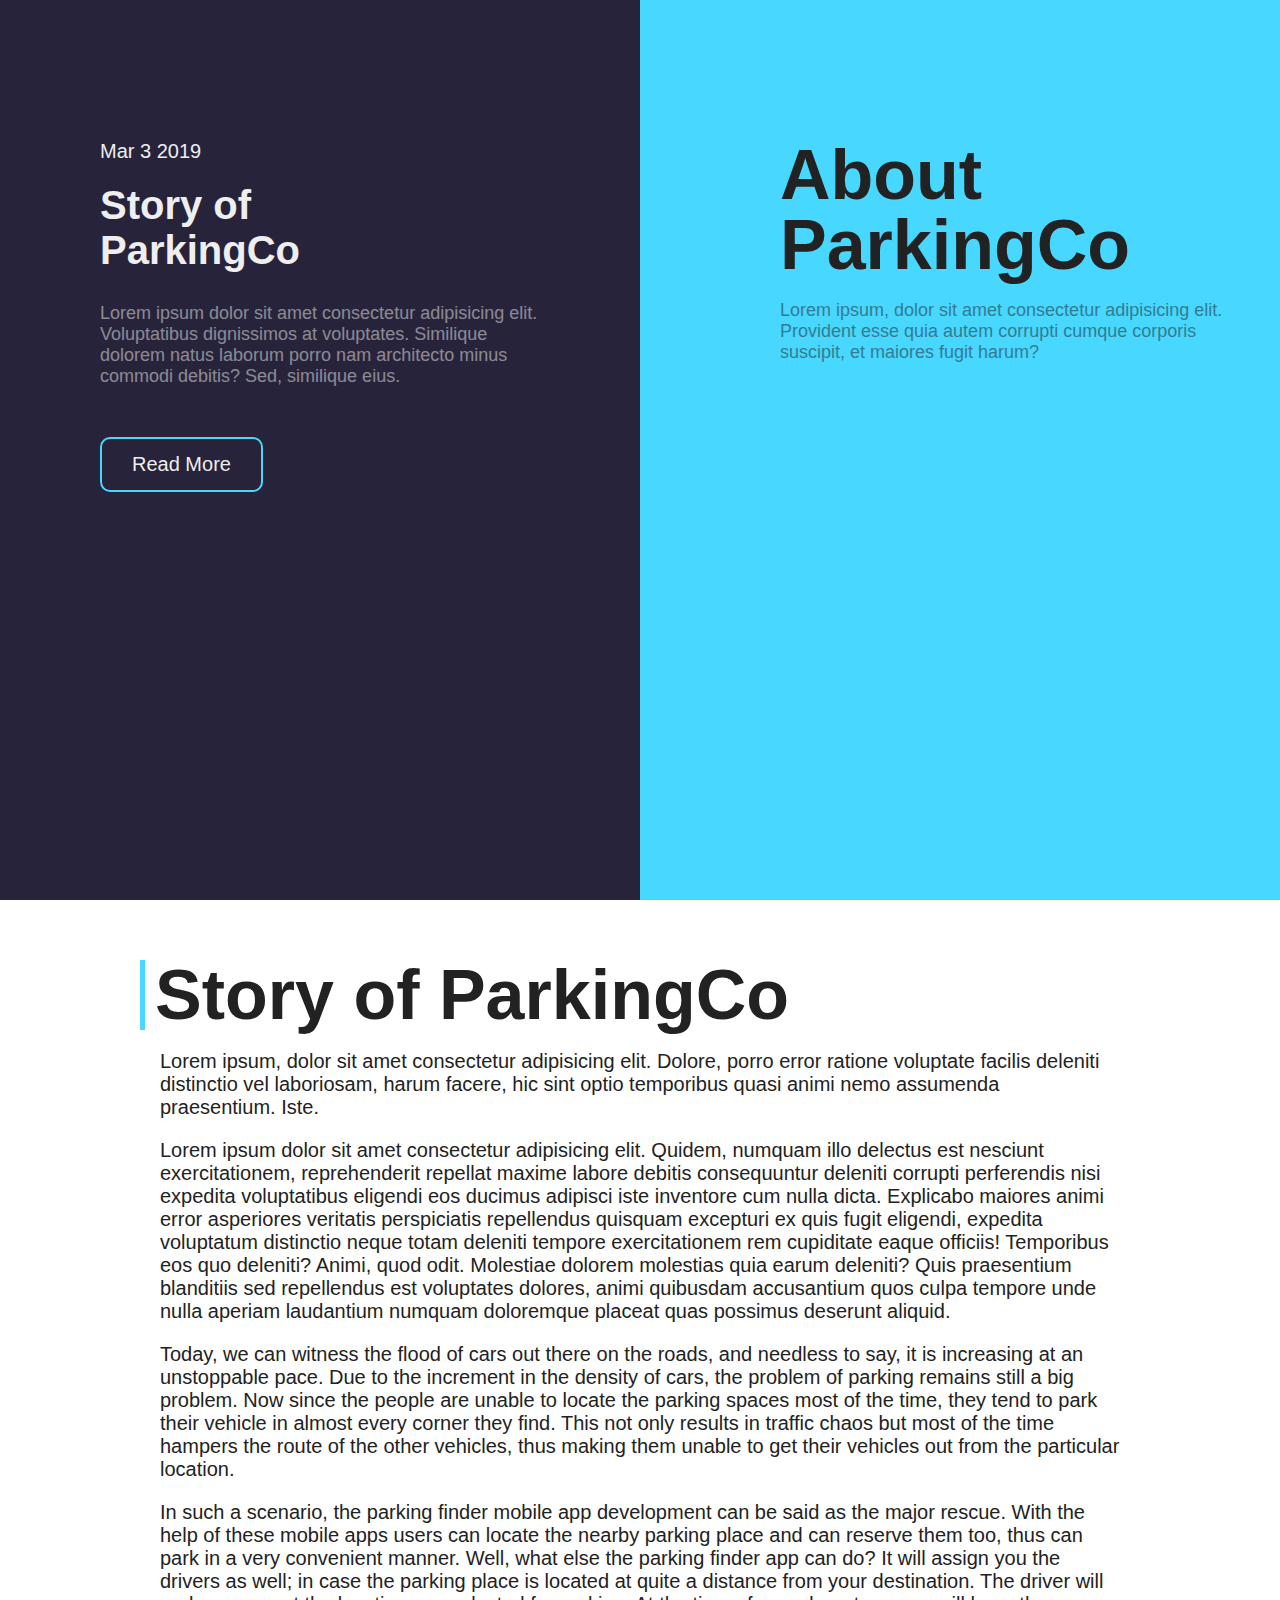
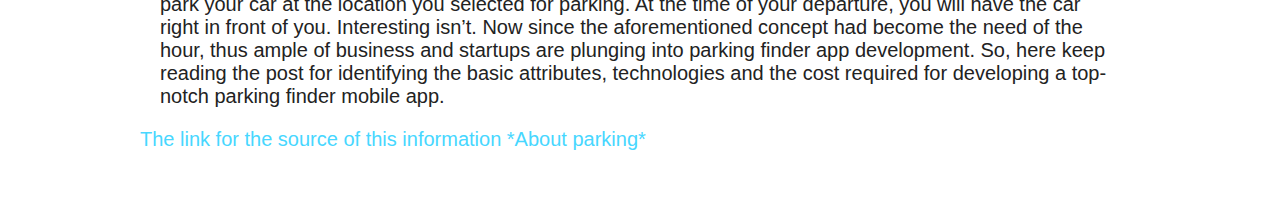
==== html/about.html @ 73e31610 "fix: Added all the basic structure and information for the about page" ====
<!DOCTYPE html>
<html>
<head>
    <meta charset="utf-8">
    <meta http-equiv="X-UA-Compatible" content="IE=edge">
    <title>About | ParkingCo</title>
    <meta name="viewport" content="width=device-width, initial-scale=1">
    <link rel="stylesheet" type="text/css" media="screen" href="../css/about.css">
    <link rel="stylesheet" href="../css/swatches.css">
    <link href="https://fonts.googleapis.com/css?family=Limelight" rel="stylesheet">
</head>
<body>
    
    <!-- This is the hero section -->
    <section id="hero">
        <div id="heroDescription">
            <div id="postDate">Mar 3 2019</div>
            <h4 class="medHead">Story of<br>ParkingCo</h4>
            <p class="subtitle">Lorem ipsum dolor sit amet consectetur adipisicing elit. Voluptatibus dignissimos at voluptates. Similique dolorem natus laborum porro nam architecto minus commodi debitis? Sed, similique eius.</p>
            <button class="nudeButton" id="heroButton" onclick="readmore()">Read more</button>
        </div>
        <div id="heroImage">
            <h1 class="bigHead">About<br>ParkingCo</h1>
            <p class="subtitle">Lorem ipsum, dolor sit amet consectetur adipisicing elit. Provident esse quia autem corrupti cumque corporis suscipit, et maiores fugit harum?</p>

        </div>
    </section>

    <section id="main">
        <h1 class="bigHead">Story of ParkingCo</h1>
        <p>Lorem ipsum, dolor sit amet consectetur adipisicing elit. Dolore, porro error ratione voluptate facilis deleniti distinctio vel laboriosam, harum facere, hic sint optio temporibus quasi animi nemo assumenda praesentium. Iste.</p>
        <p>Lorem ipsum dolor sit amet consectetur adipisicing elit. Quidem, numquam illo delectus est nesciunt exercitationem, reprehenderit repellat maxime labore debitis consequuntur deleniti corrupti perferendis nisi expedita voluptatibus eligendi eos ducimus adipisci iste inventore cum nulla dicta. Explicabo maiores animi error asperiores veritatis perspiciatis repellendus quisquam excepturi ex quis fugit eligendi, expedita voluptatum distinctio neque totam deleniti tempore exercitationem rem cupiditate eaque officiis! Temporibus eos quo deleniti? Animi, quod odit. Molestiae dolorem molestias quia earum deleniti? Quis praesentium blanditiis sed repellendus est voluptates dolores, animi quibusdam accusantium quos culpa tempore unde nulla aperiam laudantium numquam doloremque placeat quas possimus deserunt aliquid.</p>
        <p>Today, we can witness the flood of cars out there on the roads, and needless to say, it is increasing at an unstoppable pace. Due to the increment in the density of cars, the problem of parking remains still a big problem.
        Now since the people are unable to locate the parking spaces most of the time, they tend to park their vehicle in almost every corner they find. This not only results in traffic chaos but most of the time hampers the route of the other vehicles, thus making them unable to get their vehicles out from the particular location.</p>
        <p>
                In such a scenario, the parking finder mobile app development can be said as the major rescue. With the help of these mobile apps users can locate the nearby parking place and can reserve them too, thus can park in a very convenient manner.
                Well, what else the parking finder app can do? It will assign you the drivers as well; in case the parking place is located at quite a distance from your destination. The driver will park your car at the location you selected for parking. At the time of your departure, you will have the car right in front of you. Interesting isn’t.
                Now since the aforementioned concept had become the need of the hour, thus ample of business and startups are plunging into parking finder app development. So, here keep reading the post for identifying the basic attributes, technologies and the cost required for developing a top-notch parking finder mobile app.</p>
        </p>
        

        <a href="https://www.octalsoftware.com/blog/parking-finder-app-development" style="color:var(--skyblue);">The link for the source of this information *About parking*</a>
    </section>


    <script src="../js/about.js"></script>
</body>
</html>
---- css/about.css ----
/* These are the global styles for every tag */
:root{
    --montserrat: 'Montserrat', serif;
    /* --limelight: 'Limelight', cursive; */
    --primary-table: #2193B0;
    --accent-table: #6DD5ED;
}

*{
    margin:0;
    padding: 0;
    box-sizing: border-box;
    font-family: var(--montserrat);
    font-size: 20px;
    text-decoration: none;
    color: #eee;
    caret-color: var(--skyblue);
    list-style-type: none;
}

*::selection{
    background: var(--myellow);
}

h1,h2,h3,h4,h5,h6{
    /* font-family: var(--limelight); */
    font-weight: 900;
}

img{
    width:100%;
    height: 100%;
    object-fit: cover;
    object-position: center;
}

.subtitle{
    opacity: .5;
    font-size: 18px;
    margin: 20px 0;
}

.main-head{
    text-align: center;
    font-family: var(--playfair);
    font-size: 8vh;
}

.light-heading{
    font-weight:300;
}

input:focus, button:focus{
    outline:none;
    border: none;
}

button{
    outline:none;
    border: none;
}

.bigHead{
    font-size: 70px;
    line-height: 1em;
    margin-bottom: 15px;
}

.medHead{
    font-size: 40px;
    margin-bottom: 15px;
}

.nudeButton{
    padding: .7em 1.5em;
    margin-top: 20px !important;
    border-radius: 10px;
    cursor: pointer;
    background: transparent;
    text-transform: capitalize;
    color: var(--skyblue);
    border: 2px solid var(--skyblue) !important;
}
/* Global styles end here */





#hero{
    height: 100vh;
    width: 100%;
    display: flex;
    background: var(--skyblue);
}

#hero *{
    transition: .7s;
}

#heroImage{
    width: 50%;
    height: 100%;
    position: relative;
    padding: 7em 2em 1em 7em;
    /* background: url(https://images.pexels.com/photos/1449052/pexels-photo-1449052.jpeg?auto=compress&cs=tinysrgb&h=750&w=1260);
    background-size: cover;
    background-position: center; */
    background: var(--skyblue);
}

#heroImage *{
    color:#222;
}

#heroDescription{
    width: 50%;
    height: 100%;
    padding: 7em 5em;
    background: var(--dblue);
}

#heroDescription *{
    color: #eee;
    margin-bottom: 30px;
}

#postDate{
    margin-bottom: 20px;
}


#main{
    height: auto;
    padding: 3em 7em ;
}

#main *{
    color: #222;
    margin-bottom: 20px;
}


#main > .bigHead{
    border-left: 5px solid var(--skyblue);
    padding-left: 10px;
}

#main > p{
    padding: 0 20px;
}
---- css/swatches.css ----
:root{
	--fgreen: #25f273;
	--fgreen2:#33ff99;
	--dblue: #27233a;
	--skyblue: #47d7ff;
	--fblue:#8ff7ee;
	--blue:#74b9ff;
	--fred: #e74c3c;
	--fpurple: #d8c0ec;
	--tan: #D2B48C;
	--pinkred:#DB5461;
	--pink:#ff70a6;
	--fuscia:#FD3F92;
	--grey:#30343F;
	--fyellow:#ffee58;
	--magenta: #8a2380;
	--forange:#FF7900;
	--myellow:rgb(255,192,0);
	--gold:#CFB53B;
	--greenish-blue:#54e5b3;





	/*fonts variables*/
	--damion: 'Damion', cursive;;
	--abril: 'Abril Fatface', cursive;
	--lobster:'lobster',cursive;
	--raleway:'raleway',sans-serif;
	--fugaz: 'Fugaz One', cursive;
	--sacramento:'Sacramento', cursive;
	--oswald:'Oswald', sans-serif;
	--rozhaone:'Rozha One', serif;
	--merienda:'Merienda', cursive;
	--ubuntu:'Ubuntu', sans-serif;
	--comfortaa:'Comfortaa',cursive; /*Rounded Raleway*/
	--cookie: 'Cookie', cursive;
	--monoton: 'Monoton', cursive;
	--parisienne: 'Parisienne', cursive;
	--paytone: 'Paytone One', sans-serif;
	--niconne: 'Niconne', cursive;
	--megrim: 'Megrim', cursive; /*Triangular thin font*/
	--lemon: 'Lemon', cursive;
	--plaster: 'Plaster', cursive; /*Separate shapes font*/
	--croissant: 'Croissant One', cursive;
	--novaflat: 'Nova Flat', cursive;
	--archivo: 'Archivo Black', sans-serif; /*use this font for the project of cooking Taicco's as a normal font*/
	--bangers	: 'Bangers', cursive;
	--ericaone: 'Erica One', cursive;
	--montserrat: 'Montserrat', sans-serif; /*clean thin raleway like modern font*/
	--josefin-sans:'Josefin Sans', sans-serif;
	--ebfaramond:'EB Garamond', serif;
	--playfair:'Playfair Display', serif;
	--majormono: 'Major Mono Display', monospace; /*megrim type font but a level up !!!	*/
}
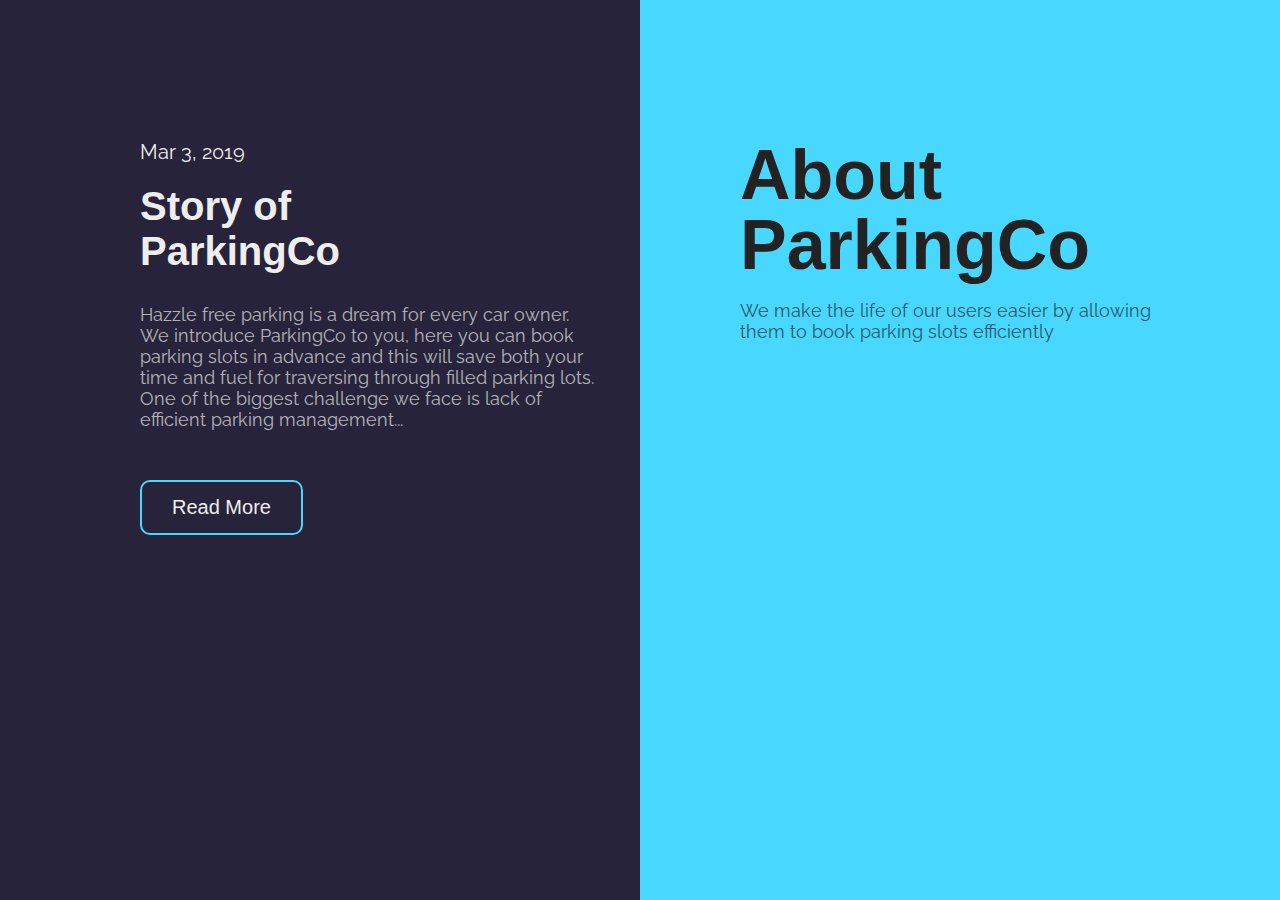
==== commit c316bb21: "fix: Added all the effects to the about page and additionally changed the layout and colors and imag" ====
--- a/html/about.html
+++ b/html/about.html
@@ -7,40 +7,92 @@
     <meta name="viewport" content="width=device-width, initial-scale=1">
     <link rel="stylesheet" type="text/css" media="screen" href="../css/about.css">
     <link rel="stylesheet" href="../css/swatches.css">
-    <link href="https://fonts.googleapis.com/css?family=Limelight" rel="stylesheet">
+    <link href="https://fonts.googleapis.com/css?family=Raleway" rel="stylesheet">
 </head>
 <body>
     
     <!-- This is the hero section -->
     <section id="hero">
+        <i class="fas fa-chevron-left" onclick="heroDescription_reset"></i>
         <div id="heroDescription">
-            <div id="postDate">Mar 3 2019</div>
-            <h4 class="medHead">Story of<br>ParkingCo</h4>
-            <p class="subtitle">Lorem ipsum dolor sit amet consectetur adipisicing elit. Voluptatibus dignissimos at voluptates. Similique dolorem natus laborum porro nam architecto minus commodi debitis? Sed, similique eius.</p>
+            <div id="postDate">Mar 3, 2019</div>
+            <h4 class="medHead" id="heroDescriptionh1">Story of<br>ParkingCo</h4>
+            <p class="subtitle" id="heroDescriptionp">Hazzle free parking is a dream for every car owner. We introduce ParkingCo to you, here you can book parking slots in advance and this will save both your time and fuel for traversing through filled parking lots. One of the biggest challenge we face is lack of efficient parking management...</p>
             <button class="nudeButton" id="heroButton" onclick="readmore()">Read more</button>
+            <section id="main">
+                <p>Today, we can witness the flood of cars out there on the roads, and needless to say, it is increasing at an unstoppable pace. Due to the increment in the density of cars, the problem of parking remains still a big problem.
+                Now since the people are unable to locate the parking spaces most of the time, they tend to park their vehicle in almost every corner they find. This not only results in traffic chaos but most of the time hampers the route of the other vehicles, thus making them unable to get their vehicles out from the particular location.</p>
+                <p>
+                    In such a scenario, the parking finder mobile app development can be said as the major rescue. With the help of these mobile apps users can locate the nearby parking place and can reserve them too, thus can park in a very convenient manner.
+                    Well, what else the parking finder app can do? It will assign you the drivers as well; in case the parking place is located at quite a distance from your destination. The driver will park your car at the location you selected for parking. At the time of your departure, you will have the car right in front of you. Interesting isn’t.
+                    Now since the aforementioned concept had become the need of the hour, thus ample of business and startups are plunging into parking finder app development. So, here keep reading the post for identifying the basic attributes, technologies and the cost required for developing a top-notch parking finder mobile app.</p>
+                </p>
+        
+                <p>User Panel:
+        
+                    Register: This is the basic section of the app. Users can log in with the help of social network or email account credentials.
+                    
+                    Allow system to track vehicle location: With the help of the GPS, the users can track the location of their vehicles and can estimate the distance between their parking and the current location.
+                    
+                    Search pickup location: The users can check the pick-up location of their vehicle so as to collect it.
+                    
+                    Enter estimated arrival and departure time: Users can set the arrival and the departure time. According to that, the users can get the optimized parking places within the stipulated time frame.
+                    
+                    Schedule booking: Users can schedule the booking as well. They can book the parking place as per their own convenience.
+                    
+                    Make payments: Users can make the payment to drivers as per the Kms traveled while parking the car and the parking charges.
+                    
+                    Manage parking history: The users can manage the parking history as well. They can check the locations at which their vehicles were parked frequently.
+                    
+                    Provide ratings and reviews: According to the services delivered and the locations of the parking places, users can post the reviews and ratings.
+                    
+                    parking-finder-app
+                    
+                     
+                    
+                    Admin Panel:
+                    
+                    Reports: All the reports and statistics related to the number of requests captured, preferred location, parking charges, driver information etc are managed by the admin.
+                    
+                    User and Driver management: All the users and drivers that are attuned to the app are managed and monitored by the admin.
+                    
+                    Add/ Reject drivers: Under this section, the admin can add or reject the drivers depending on the number of parking request aligned.
+                    
+                    Manage earnings: All the in-app purchases, subscription packages, and the online transactions are managed by the admin.
+                    
+                    Booking manager: All the parking places that are attuned to the app and their parking costs are managed and tracked by the admin.
+                    
+                    Offer management: All the offers, customerloyalty programs, and discounts are managed and governed by the admin.
+                    
+                    Reservation management: Under this section, all the reserved parking locations are tracked by the admin.
+                    
+                    Add new locations: Depending on the user’s requirements, the admin can add new parking locations so as to provide more convenient options.
+                    
+                    Driver Panel:parking-finder-app
+                    
+                    Register: Similar to the user’s panel, the drivers can also log-in with the aid of email account or the social network credentials.
+                    
+                    Add personal details and ID proof: The drivers can update their basic information along the scanned copy of the ID proof, in order to prove authenticity.
+                    
+                    Accept/reject user booking request: Depending on the number of parking request and the location of parking the drivers can accept or reject the request from the users.
+                    
+                    Contact customers through the app: Under this feature, the users can communicate with the drivers so as to verify the location of the car and can update them about their location as well, so that the driver may drop the car as per their desired location.
+                    
+                    Collect payment from customers: All the payments made by the users for the parking and for dropping and picking up the car to and from the location can be accepted by the drivers. All the information related to the payments is redirected to the admin.
+                    
+                    View ratings and review: The drivers can view the rating and reviews assigned by the user according to the services and quality delivered.</p>
+                
+        
+                <a target="_blank" href="https://www.octalsoftware.com/blog/parking-finder-app-development" style="color:var(--skyblue);">The link for the source of this information *About parking*</a>
+            </section>
         </div>
         <div id="heroImage">
             <h1 class="bigHead">About<br>ParkingCo</h1>
-            <p class="subtitle">Lorem ipsum, dolor sit amet consectetur adipisicing elit. Provident esse quia autem corrupti cumque corporis suscipit, et maiores fugit harum?</p>
-
+            <p class="subtitle">We make the life of our users easier by allowing them to book parking slots efficiently</p>
         </div>
     </section>
 
-    <section id="main">
-        <h1 class="bigHead">Story of ParkingCo</h1>
-        <p>Lorem ipsum, dolor sit amet consectetur adipisicing elit. Dolore, porro error ratione voluptate facilis deleniti distinctio vel laboriosam, harum facere, hic sint optio temporibus quasi animi nemo assumenda praesentium. Iste.</p>
-        <p>Lorem ipsum dolor sit amet consectetur adipisicing elit. Quidem, numquam illo delectus est nesciunt exercitationem, reprehenderit repellat maxime labore debitis consequuntur deleniti corrupti perferendis nisi expedita voluptatibus eligendi eos ducimus adipisci iste inventore cum nulla dicta. Explicabo maiores animi error asperiores veritatis perspiciatis repellendus quisquam excepturi ex quis fugit eligendi, expedita voluptatum distinctio neque totam deleniti tempore exercitationem rem cupiditate eaque officiis! Temporibus eos quo deleniti? Animi, quod odit. Molestiae dolorem molestias quia earum deleniti? Quis praesentium blanditiis sed repellendus est voluptates dolores, animi quibusdam accusantium quos culpa tempore unde nulla aperiam laudantium numquam doloremque placeat quas possimus deserunt aliquid.</p>
-        <p>Today, we can witness the flood of cars out there on the roads, and needless to say, it is increasing at an unstoppable pace. Due to the increment in the density of cars, the problem of parking remains still a big problem.
-        Now since the people are unable to locate the parking spaces most of the time, they tend to park their vehicle in almost every corner they find. This not only results in traffic chaos but most of the time hampers the route of the other vehicles, thus making them unable to get their vehicles out from the particular location.</p>
-        <p>
-                In such a scenario, the parking finder mobile app development can be said as the major rescue. With the help of these mobile apps users can locate the nearby parking place and can reserve them too, thus can park in a very convenient manner.
-                Well, what else the parking finder app can do? It will assign you the drivers as well; in case the parking place is located at quite a distance from your destination. The driver will park your car at the location you selected for parking. At the time of your departure, you will have the car right in front of you. Interesting isn’t.
-                Now since the aforementioned concept had become the need of the hour, thus ample of business and startups are plunging into parking finder app development. So, here keep reading the post for identifying the basic attributes, technologies and the cost required for developing a top-notch parking finder mobile app.</p>
-        </p>
-        
-
-        <a href="https://www.octalsoftware.com/blog/parking-finder-app-development" style="color:var(--skyblue);">The link for the source of this information *About parking*</a>
-    </section>
+    
 
 
     <script src="../js/about.js"></script>
--- a/css/about.css
+++ b/css/about.css
@@ -20,11 +20,17 @@
 
 *::selection{
     background: var(--myellow);
+    color: #222;
+    opacity: 1;
 }
 
 h1,h2,h3,h4,h5,h6{
     /* font-family: var(--limelight); */
     font-weight: 900;
+}
+
+p{
+    font-family: var(--raleway);
 }
 
 img{
@@ -35,7 +41,7 @@
 }
 
 .subtitle{
-    opacity: .5;
+    opacity: .7;
     font-size: 18px;
     margin: 20px 0;
 }
@@ -80,6 +86,12 @@
     text-transform: capitalize;
     color: var(--skyblue);
     border: 2px solid var(--skyblue) !important;
+    transition: .7s;
+}
+
+.nudeButton:hover{
+    background: var(--skyblue);
+    border:none;
 }
 /* Global styles end here */
 
@@ -102,10 +114,11 @@
     width: 50%;
     height: 100%;
     position: relative;
-    padding: 7em 2em 1em 7em;
+    padding: 7em 5em;
     /* background: url(https://images.pexels.com/photos/1449052/pexels-photo-1449052.jpeg?auto=compress&cs=tinysrgb&h=750&w=1260);
     background-size: cover;
     background-position: center; */
+    /* background-image: linear-gradient(-45deg, var(--primary-table) 50%, var(--accent-table)); */
     background: var(--skyblue);
 }
 
@@ -116,7 +129,8 @@
 #heroDescription{
     width: 50%;
     height: 100%;
-    padding: 7em 5em;
+    position: relative;
+    padding: 7em 2em 1em 7em;
     background: var(--dblue);
 }
 
@@ -125,14 +139,27 @@
     margin-bottom: 30px;
 }
 
+#hero > .fa-chevron-left{
+    color: #eee !important;
+    opacity: 1;
+    position: absolute;
+    top: 30px;
+    left: 30px;
+    z-index: 1000;
+    font-size: 60px;
+    display: block;
+}
+
 #postDate{
     margin-bottom: 20px;
+    font-family: var(--raleway);
 }
 
 
 #main{
     height: auto;
-    padding: 3em 7em ;
+    padding: 1em 0em ;
+    display: none;
 }
 
 #main *{
@@ -140,14 +167,9 @@
     margin-bottom: 20px;
 }
 
-
-#main > .bigHead{
-    border-left: 5px solid var(--skyblue);
-    padding-left: 10px;
-}
-
 #main > p{
     padding: 0 20px;
+    color: #999;
 }
 
 
@@ -166,4 +188,3 @@
 
 
 
-
